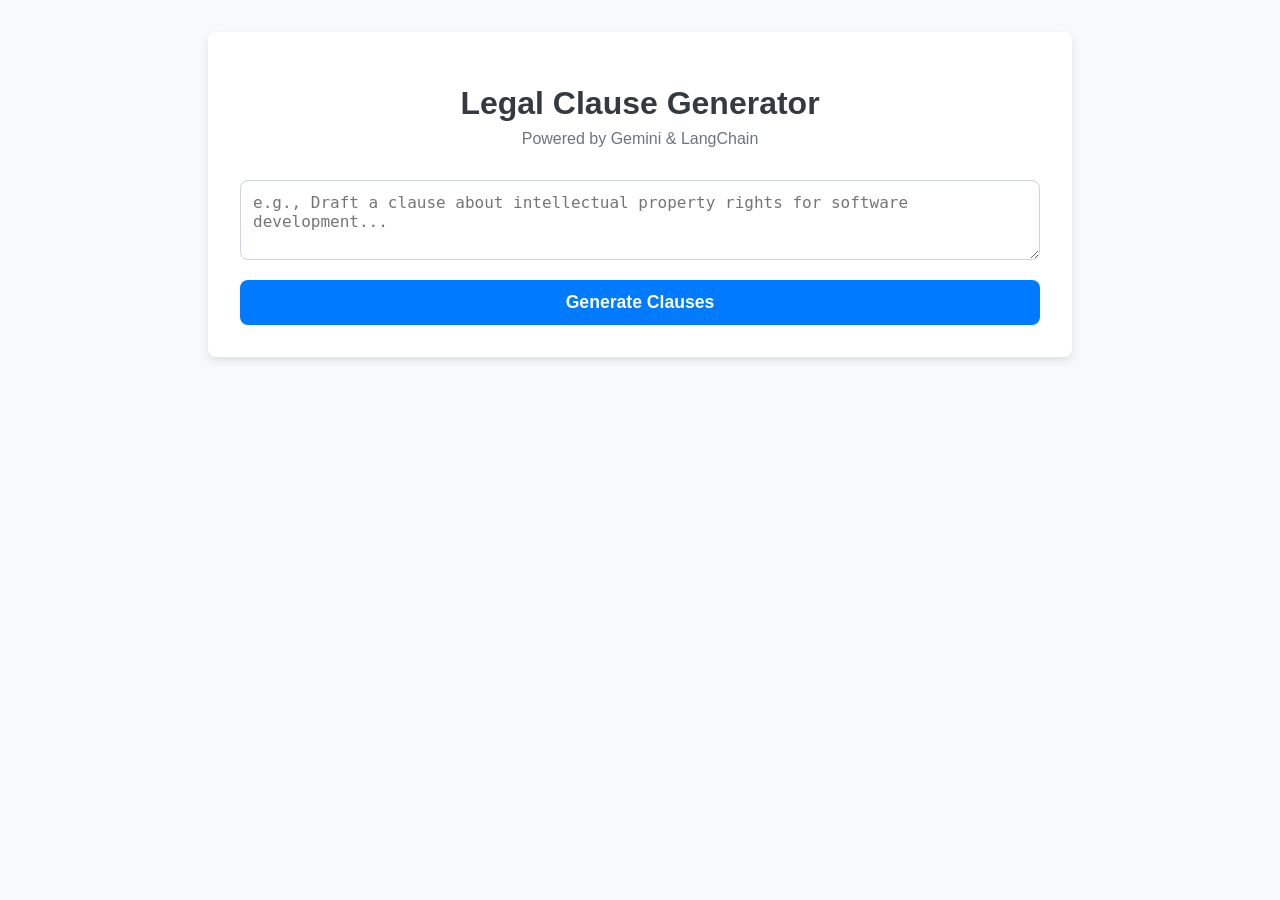
==== templates/index.html @ 51a6121e "GO" ====
<!DOCTYPE html>
<html lang="en">
<head>
    <meta charset="UTF-8">
    <meta name="viewport" content="width=device-width, initial-scale=1.0">
    <title>Legal Clause Generator</title>
    <style>
        :root {
            --primary-color: #007bff;
            --light-gray: #f8f9fa;
            --medium-gray: #e9ecef;
            --dark-gray: #343a40;
            --border-radius: 8px;
            --box-shadow: 0 4px 8px rgba(0,0,0,0.1);
        }
        body {
            font-family: -apple-system, BlinkMacSystemFont, "Segoe UI", Roboto, "Helvetica Neue", Arial, sans-serif;
            background-color: var(--light-gray);
            color: var(--dark-gray);
            margin: 0;
            padding: 2rem;
            display: flex;
            justify-content: center;
        }
        .container {
            max-width: 800px;
            width: 100%;
            background: white;
            padding: 2rem;
            border-radius: var(--border-radius);
            box-shadow: var(--box-shadow);
        }
        h1 {
            color: var(--dark-gray);
            text-align: center;
            margin-bottom: 0.5rem;
        }
        .subtitle {
            text-align: center;
            color: #6c757d;
            margin-top: 0;
            margin-bottom: 2rem;
        }
        textarea {
            width: 100%;
            padding: 0.75rem;
            font-size: 1rem;
            border-radius: var(--border-radius);
            border: 1px solid #ced4da;
            resize: vertical;
            min-height: 80px;
            box-sizing: border-box;
        }
        button {
            display: block;
            width: 100%;
            padding: 0.75rem;
            font-size: 1.1rem;
            font-weight: bold;
            color: white;
            background-color: var(--primary-color);
            border: none;
            border-radius: var(--border-radius);
            cursor: pointer;
            margin-top: 1rem;
            transition: background-color 0.2s;
        }
        button:hover {
            background-color: #0056b3;
        }
        button:disabled {
            background-color: #6c757d;
            cursor: not-allowed;
        }
        .hidden {
            display: none;
        }
        #loader {
            text-align: center;
            margin: 2rem 0;
            font-weight: bold;
            color: var(--primary-color);
        }
        #error-box {
            background-color: #f8d7da;
            color: #721c24;
            border: 1px solid #f5c6cb;
            padding: 1rem;
            border-radius: var(--border-radius);
            margin-top: 1.5rem;
        }
        #results-container {
            margin-top: 2rem;
        }
        #results-query {
            font-style: italic;
            color: #6c757d;
            border-left: 4px solid var(--primary-color);
            padding-left: 1rem;
        }
        .clause-item {
            background-color: var(--light-gray);
            border: 1px solid var(--medium-gray);
            border-radius: var(--border-radius);
            padding: 1rem;
            margin-bottom: 1rem;
            line-height: 1.6;
        }
        .clause-item strong {
            color: var(--primary-color);
            display: block;
            margin-bottom: 0.5rem;
        }
        .sources-container {
            margin-top: 2rem;
            font-size: 0.9rem;
            color: #6c757d;
        }
        .sources-container span {
            display: inline-block;
            background-color: var(--medium-gray);
            padding: 0.25rem 0.75rem;
            border-radius: 1rem;
            margin-right: 0.5rem;
            margin-bottom: 0.5rem;
        }
    </style>
</head>
<body>

    <div class="container">
        <h1>Legal Clause Generator</h1>
        <p class="subtitle">Powered by Gemini & LangChain</p>

        <div>
            <textarea id="query-input" placeholder="e.g., Draft a clause about intellectual property rights for software development..."></textarea>
            <button id="generate-btn">Generate Clauses</button>
        </div>

        <div id="loader" class="hidden">Generating... please wait.</div>
        <div id="error-box" class="hidden"></div>

        <div id="results-container" class="hidden">
            <h3 id="results-query"></h3>
            <div id="clauses-output"></div>
            <div id="sources-output" class="sources-container"></div>
        </div>
    </div>

    <script>
        const generateBtn = document.getElementById('generate-btn');
        const queryInput = document.getElementById('query-input');
        const loader = document.getElementById('loader');
        const errorBox = document.getElementById('error-box');
        const resultsContainer = document.getElementById('results-container');
        const resultsQuery = document.getElementById('results-query');
        const clausesOutput = document.getElementById('clauses-output');
        const sourcesOutput = document.getElementById('sources-output');

        generateBtn.addEventListener('click', async () => {
            const query = queryInput.value.trim();
            if (!query) {
                showError("Please enter a request to generate clauses.");
                return;
            }

            // --- Reset UI ---
            setLoadingState(true);
            hideError();
            resultsContainer.classList.add('hidden');

            try {
                const response = await fetch('/generate', {
                    method: 'POST',
                    headers: {
                        'Content-Type': 'application/json'
                    },
                    body: JSON.stringify({ query: query })
                });

                if (!response.ok) {
                    const errorData = await response.json();
                    throw new Error(errorData.error || `Server responded with status: ${response.status}`);
                }

                const data = await response.json();
                displayResults(data);

            } catch (error) {
                showError(`An error occurred: ${error.message}`);
            } finally {
                setLoadingState(false);
            }
        });

        function displayResults(data) {
            clausesOutput.innerHTML = '';
            sourcesOutput.innerHTML = '';

            resultsQuery.textContent = `Showing results for: "${data.query}"`;

            data.clauses.forEach((clause, index) => {
                const clauseEl = document.createElement('div');
                clauseEl.className = 'clause-item';
                clauseEl.innerHTML = `<strong>Clause ${index + 1}</strong>${clause}`;
                clausesOutput.appendChild(clauseEl);
            });

            if (data.context_sources && data.context_sources.length > 0) {
                let sourcesHTML = '<strong>Context Sources:</strong> ';
                data.context_sources.forEach(source => {
                    sourcesHTML += `<span>${source}</span>`;
                });
                sourcesOutput.innerHTML = sourcesHTML;
            }

            resultsContainer.classList.remove('hidden');
        }

        function setLoadingState(isLoading) {
            if (isLoading) {
                loader.classList.remove('hidden');
                generateBtn.disabled = true;
            } else {
                loader.classList.add('hidden');
                generateBtn.disabled = false;
            }
        }
        
        function showError(message) {
            errorBox.textContent = message;
            errorBox.classList.remove('hidden');
        }

        function hideError() {
            errorBox.classList.add('hidden');
        }
    </script>
</body>
</html>
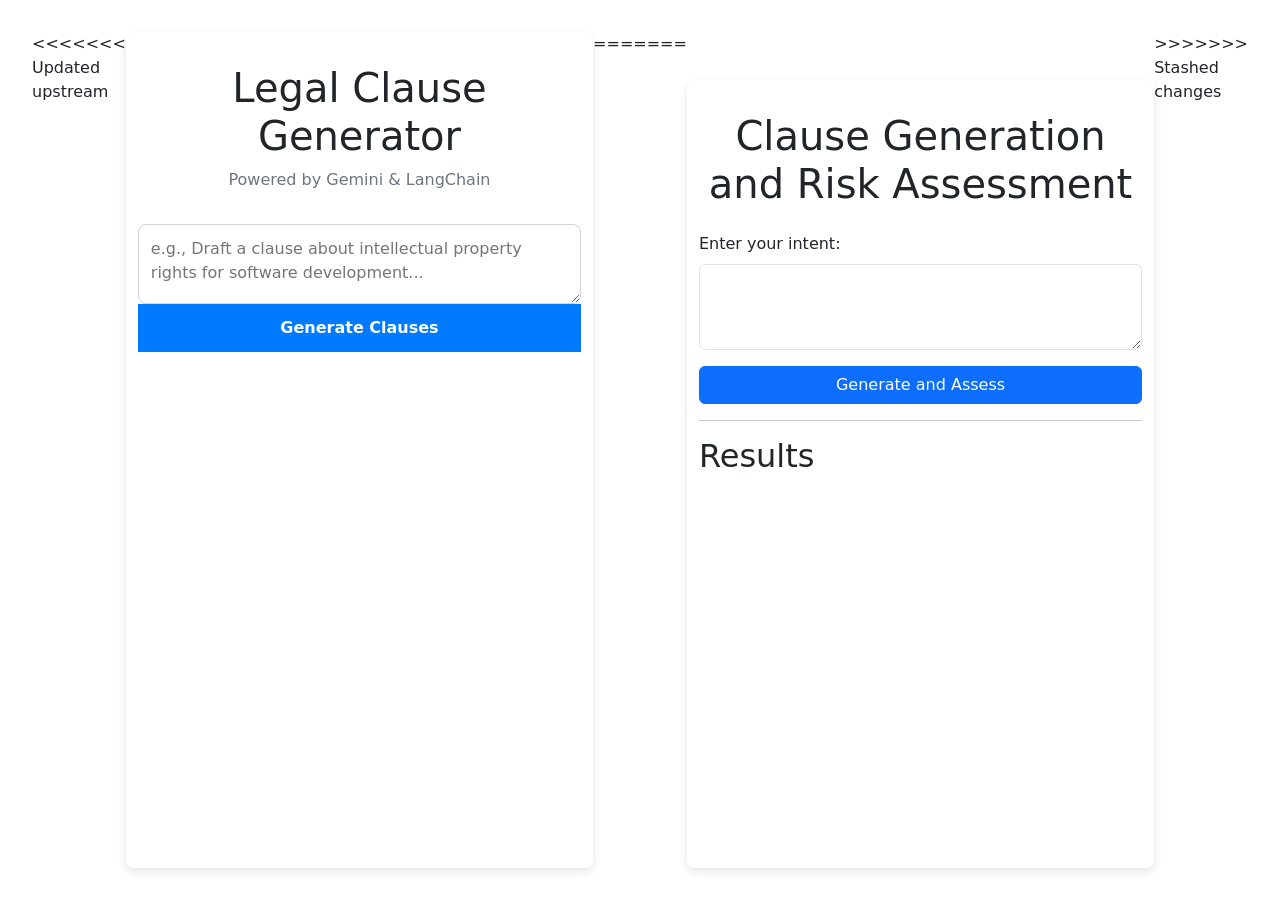
==== commit f5abd20a: "ss" ====
--- a/templates/index.html
+++ b/templates/index.html
@@ -1,3 +1,4 @@
+<<<<<<< Updated upstream
 <!DOCTYPE html>
 <html lang="en">
 <head>
@@ -237,4 +238,66 @@
         }
     </script>
 </body>
-</html>+</html>
+=======
+
+<!DOCTYPE html>
+<html>
+<head>
+    <title>Clause Generation and Risk Assessment</title>
+    <link href="https://cdn.jsdelivr.net/npm/bootstrap@5.3.0/dist/css/bootstrap.min.css" rel="stylesheet">
+</head>
+<body>
+    <div class="container mt-5">
+        <h1 class="mb-4">Clause Generation and Risk Assessment</h1>
+        <div class="mb-3">
+            <label for="prompt" class="form-label">Enter your intent:</label>
+            <textarea class="form-control" id="prompt" rows="3"></textarea>
+        </div>
+        <button id="evaluate" class="btn btn-primary">Generate and Assess</button>
+        <button id="regenerate" class="btn btn-secondary" style="display: none;">Re-generate</button>
+        <hr>
+        <h2>Results</h2>
+        <div id="results"></div>
+    </div>
+
+    <script>
+        let lastPrompt = '';
+
+        async function getEvaluation(prompt) {
+            const response = await fetch("/evaluate", {
+                method: "POST",
+                headers: {
+                    "Content-Type": "application/json"
+                },
+                body: JSON.stringify({ prompt })
+            });
+            const data = await response.json();
+            const resultsDiv = document.getElementById("results");
+            resultsDiv.innerHTML = `
+                <h4>Generated Clause</h4>
+                <p>${data.clause}</p>
+                <p><strong>Risk:</strong> ${data.risk}</p>
+                <p><strong>Classification:</strong> ${data.classification}</p>
+                <p><strong>Source:</strong> ${data.source}</p>
+                <div>
+                    <strong>Feedback:</strong>
+                    ${data.feedback_options.map(option => `<button class="btn btn-outline-secondary btn-sm me-2">${option}</button>`).join('')}
+                </div>
+            `;
+            document.getElementById("regenerate").style.display = "inline-block";
+        }
+
+        document.getElementById("evaluate").addEventListener("click", async () => {
+            const prompt = document.getElementById("prompt").value;
+            lastPrompt = prompt;
+            getEvaluation(prompt);
+        });
+
+        document.getElementById("regenerate").addEventListener("click", async () => {
+            getEvaluation(lastPrompt);
+        });
+    </script>
+</body>
+</html>
+>>>>>>> Stashed changes
